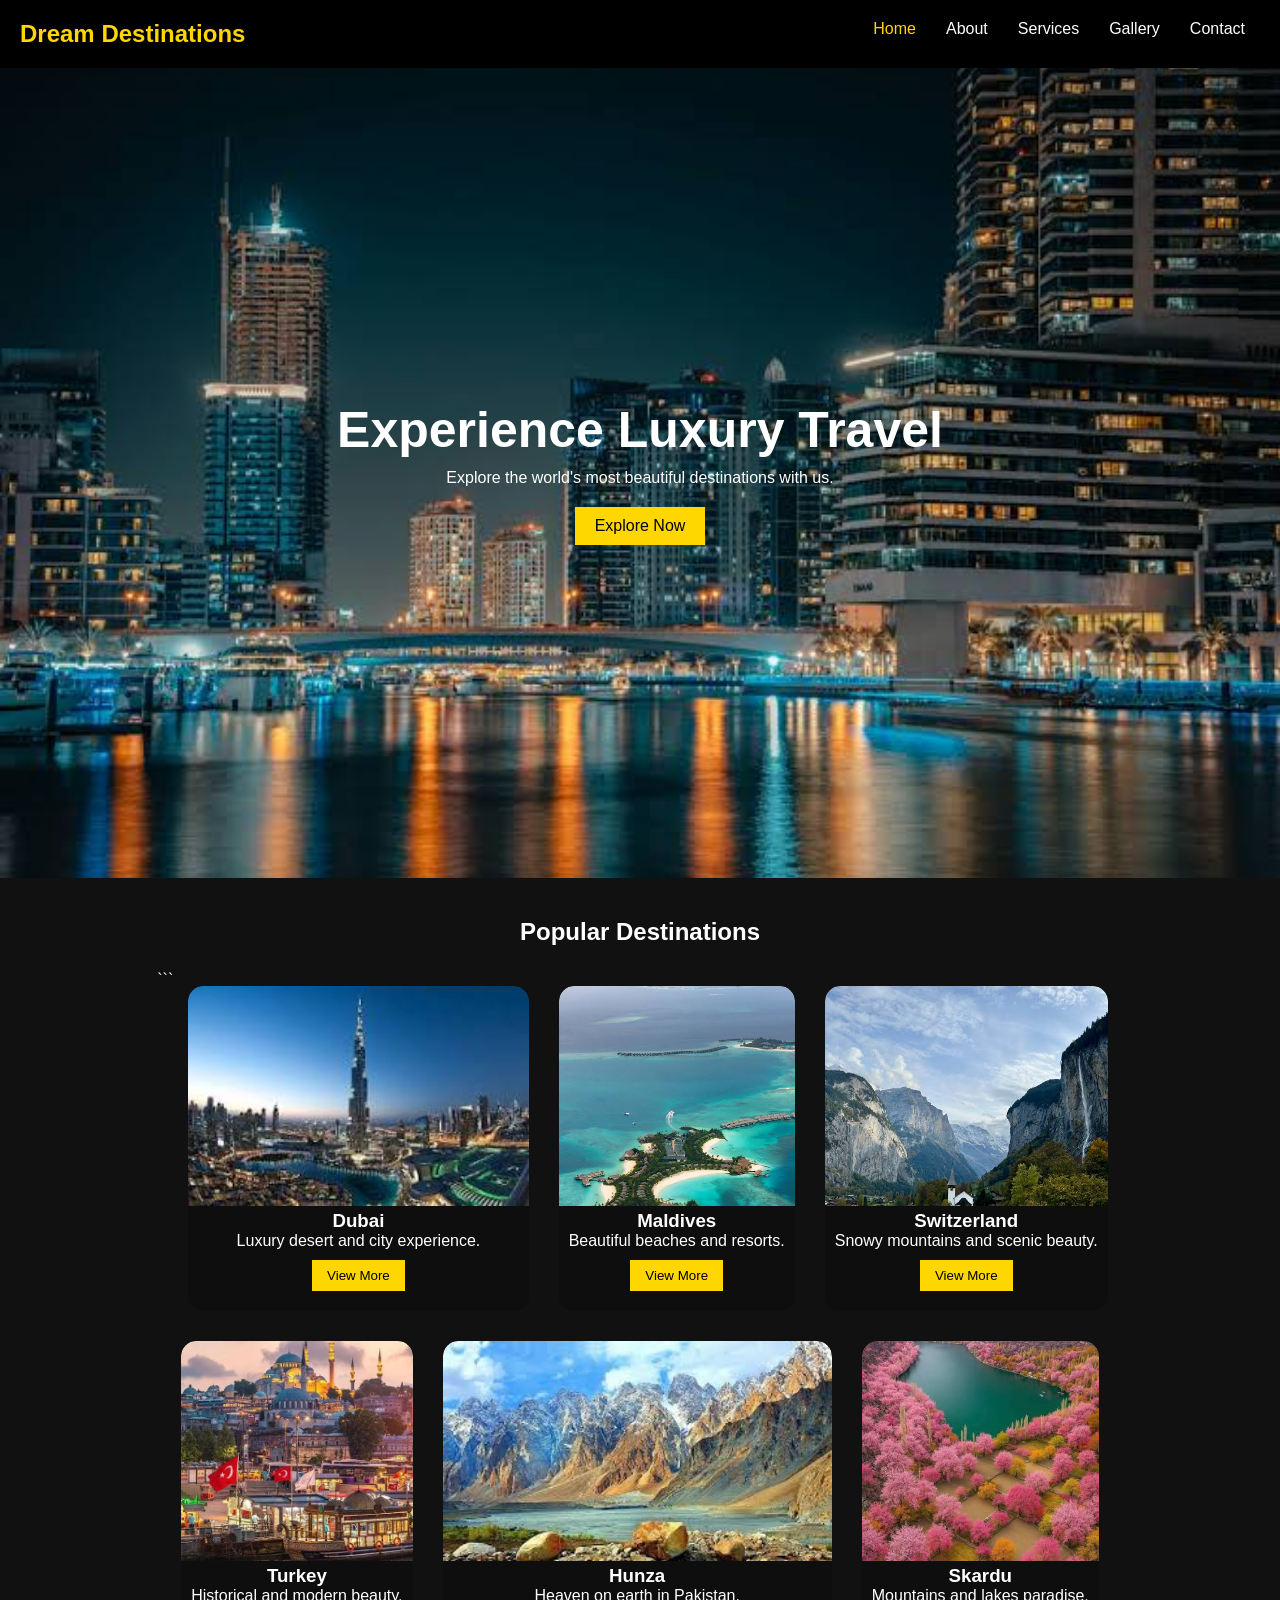
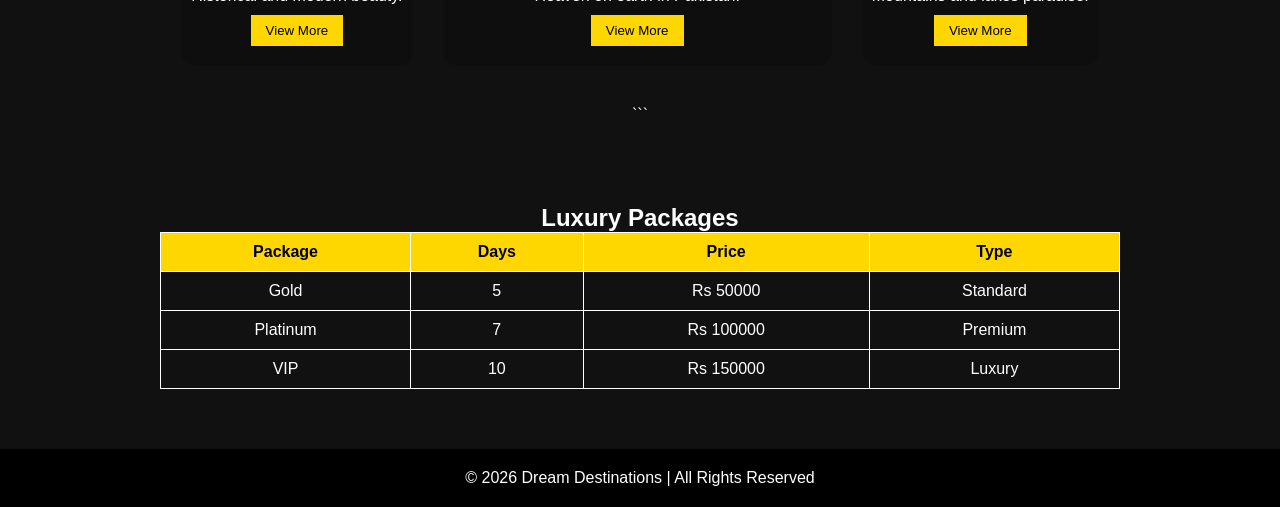
==== pages/home.html @ 842077b0 "28/07.2026 Dream Destination is a web-based project that helps users explore and choose their ideal " ====
<!DOCTYPE html>

<html lang="en">
<head>
    <meta charset="UTF-8">
    <meta name="viewport" content="width=device-width, initial-scale=1.0">
    <title>Dream Destinations</title>
    <link rel="stylesheet" href="../styles/travel.css">
</head>
<body>



<header>
    <nav class="navbar">
        <h2 class="logo">Dream Destinations</h2>
        <ul class="nav-links">
            <li><a href="../pages/home.html" class="active">Home</a></li>
            <li><a href="../pages/about.html">About</a></li>
            <li><a href="../pages/services.html">Services</a></li>
            <li><a href="../pages/gallery.html">Gallery</a></li>
            <li><a href="../pages/contact.html">Contact</a></li>
        </ul>
    </nav>
</header>



<section class="hero">
    <div class="hero-content">
        <h1>Experience Luxury Travel</h1>
        <p>Explore the world's most beautiful destinations with us.</p>
        <a href="../pages/services.html" class="btn">Explore Now</a>
    </div>
</section>



<section class="cards">
    <h2>Popular Destinations</h2>
    <div class="card-container">

```
    <div class="card">
        <img src="../photos/dubai.jpg">
        <h3>Dubai</h3>
        <p>Luxury desert and city experience.</p>
        <button>View More</button>
    </div>

    <div class="card">
        <img src="../photos/maldives.jpg">
        <h3>Maldives</h3>
        <p>Beautiful beaches and resorts.</p>
        <button>View More</button>
    </div>

    <div class="card">
        <img src="../photos/switzerland.jpg" >
        <h3>Switzerland</h3>
        <p>Snowy mountains and scenic beauty.</p>
        <button>View More</button>
    </div>

    <div class="card">
        <img src="../photos/turkey.jpg">
        <h3>Turkey</h3>
        <p>Historical and modern beauty.</p>
        <button>View More</button>
    </div>

    <div class="card">
        <img src="../photos/hunza.jpg">
        <h3>Hunza</h3>
        <p>Heaven on earth in Pakistan.</p>
        <button>View More</button>
    </div>

    <div class="card">
        <img src="../photos/sakurdu.jpg">
        <h3>Skardu</h3>
        <p>Mountains and lakes paradise.</p>
        <button>View More</button>
    </div>

</div>
```

</section>


<section class="table-section">
    <h2>Luxury Packages</h2>
    <table>
        <tr>
            <th>Package</th>
            <th>Days</th>
            <th>Price</th>
            <th>Type</th>
        </tr>
        <tr>
            <td>Gold</td>
            <td>5</td>
            <td>Rs 50000</td>
            <td>Standard</td>
        </tr>
        <tr>
            <td>Platinum</td>
            <td>7</td>
            <td>Rs 100000</td>
            <td>Premium</td>
        </tr>
        <tr>
            <td>VIP</td>
            <td>10</td>
            <td>Rs 150000</td>
            <td>Luxury</td>
        </tr>
    </table>
</section>

<footer>
    <p>© 2026 Dream Destinations | All Rights Reserved</p>
</footer>

</body>
</html>
---- styles/travel.css ----
*{
margin: 0;
padding: 0;
box-sizing: border-box;
font-family: Arial, sans-serif;
}

body{
background: #100c0c;
color: white;
}


.navbar{
display: flex;
justify-content: space-between;
padding: 20px;
background: black;
position: sticky;
top: 0;
}

.logo{
color: gold;
}

.nav-links{
display: flex;
list-style: none;
}

.nav-links li{
margin: 0 15px;
}

.nav-links a{
text-decoration: none;
color: white;
transition: 0.3s;
}

.nav-links a:hover,
.nav-links .active{
color: gold;
}

.hero{
height: 90vh;
background: url('../photos/bg2.jpg') no-repeat center/cover;
display: flex;
justify-content: center;
align-items: center;
}

.hero-content{
text-align: center;
}

.hero h1{
font-size: 50px;
}

.hero p{
margin: 10px 0;
}

.btn{
display: inline-block;
padding: 10px 20px;
background: gold;
color: black;
text-decoration: none;
margin-top: 10px;
transition: 0.3s;
}

.btn:hover{
background: white;
}


.cards{
padding: 40px;
text-align: center;
display: grid;
gap: 25px;

}

.card-container{
display: flex;
flex-wrap: wrap;
justify-content: center;
}

.card{
background: #0f0e0f;
margin: 15px;
padding-bottom: 20px;

border-radius: 15px;
transition: 0.3s;
overflow: hidden;
text-align: center;
}

.card img{
width: 100%;
border-radius: 15px  15px 0 0;
height: 220px;
object-fit: cover;
}

.card:hover{
transform: scale(1.05);
box-shadow: 0 0 15px gold;
}
.card h2{
    color: white;
    margin-top: 15px;
}
.card p{
    color:"#333";
    padding: 0 10px;
}

.card button{
margin-top: 10px;
padding: 8px 15px;
background: gold;
border: none;
cursor: pointer;
}


.table-section{
padding: 40px;
text-align: center;

}

table{
width: 80%;
margin: auto;
border-collapse: collapse;
}

th, td{
padding: 10px;
border: 1px solid white;
}

th{
background: gold;
color: black;
}


footer{
text-align: center;
padding: 20px;
background: black;
margin-top: 20px;
}
.about-section {
    
    padding: 60px 80px;
    color: white;
    background-size: cover;
    background-position: center;
    background-image: url(../photos/bg3.jpg) ;
    
    height: 88vh;
    align-items: center;
    display: flex;
}
.about-section .text{
    width: 80%;
    
    align-items: center;
    flex-wrap: wrap;
    
}
 



.section-title  {
    
    
    text-align: left;
    color: gold;
    margin-bottom: 20px;
    font-size: 45px;
}

.about-section p {
    
    font-size: 18px;
    color: #ddd;
    width: 40%;
    max-width: 500px;
    line-height: 1.8;
}
body {
    background: #111;
    font-family: Arial;
    margin: 0;
}

.heading {
    text-align: center;
    color: gold;
    margin: 30px 0;
}


.services {
    display: grid;
    grid-template-columns: repeat(4, 1fr);
    gap: 25px;
    padding: 40px;
}


.service-card {
    background: #111;
    border-radius: 15px;
    overflow: hidden;
    text-align: center;
    transition: 0.3s;
}

.service-card img {
    width: 100%;
    height: 220px;
    object-fit: cover;
}


.service-card h2 {
    color: white;
    margin-top: 15px;
}

.service-card p {
    color: #ccc;
    padding: 10px;
}


.service-card:hover {
    transform: scale(1.05);
}


.gallery-section {
    padding: 80px;
    background: #111;
    text-align: center;
}

.gallery-section .section-title {
    color: gold;
    font-size: 40px;
    margin-bottom: 40px;
    text-align: center;
}


.gallery-grid {
    display: grid;
    grid-template-columns: repeat(3, 1fr);
    gap: 25px;
}


.gallery-grid img {
    width: 100%;
    height: 250px;
    object-fit: cover;
    border-radius: 10px;
    transition: 0.4s;
}


.gallery-grid img:hover {
    transform: scale(1.05);
    filter: brightness(1.2);
}


.contact-section {
    height: 88vh;
    background: url(../photos/contact.avif);
    background-size: cover;
    background-position: center;
    display: flex;
    flex-direction: column;
    align-items: center;
    justify-content: center;
}

.contact-section .section-title {
    color: gold;
    font-size: 50px;
    margin-bottom: 30px;
}


.contact-form {
    background: rgba(0,0,0,0.7);
    padding: 30px;
    border-radius: 10px;
    width: 350px;
    display: flex;
    flex-direction: column;
    gap: 15px;
}


.contact-form input,
.contact-form textarea {
    padding: 12px;
    border: none;
    border-radius: 5px;
    outline: none;
}


.contact-form button {
    background: gold;
    color: black;
    padding: 12px;
    border: none;
    border-radius: 5px;
    cursor: pointer;
    font-weight: bold;
    transition: 0.3s;
}

.contact-form button:hover {
    background: orange;
}
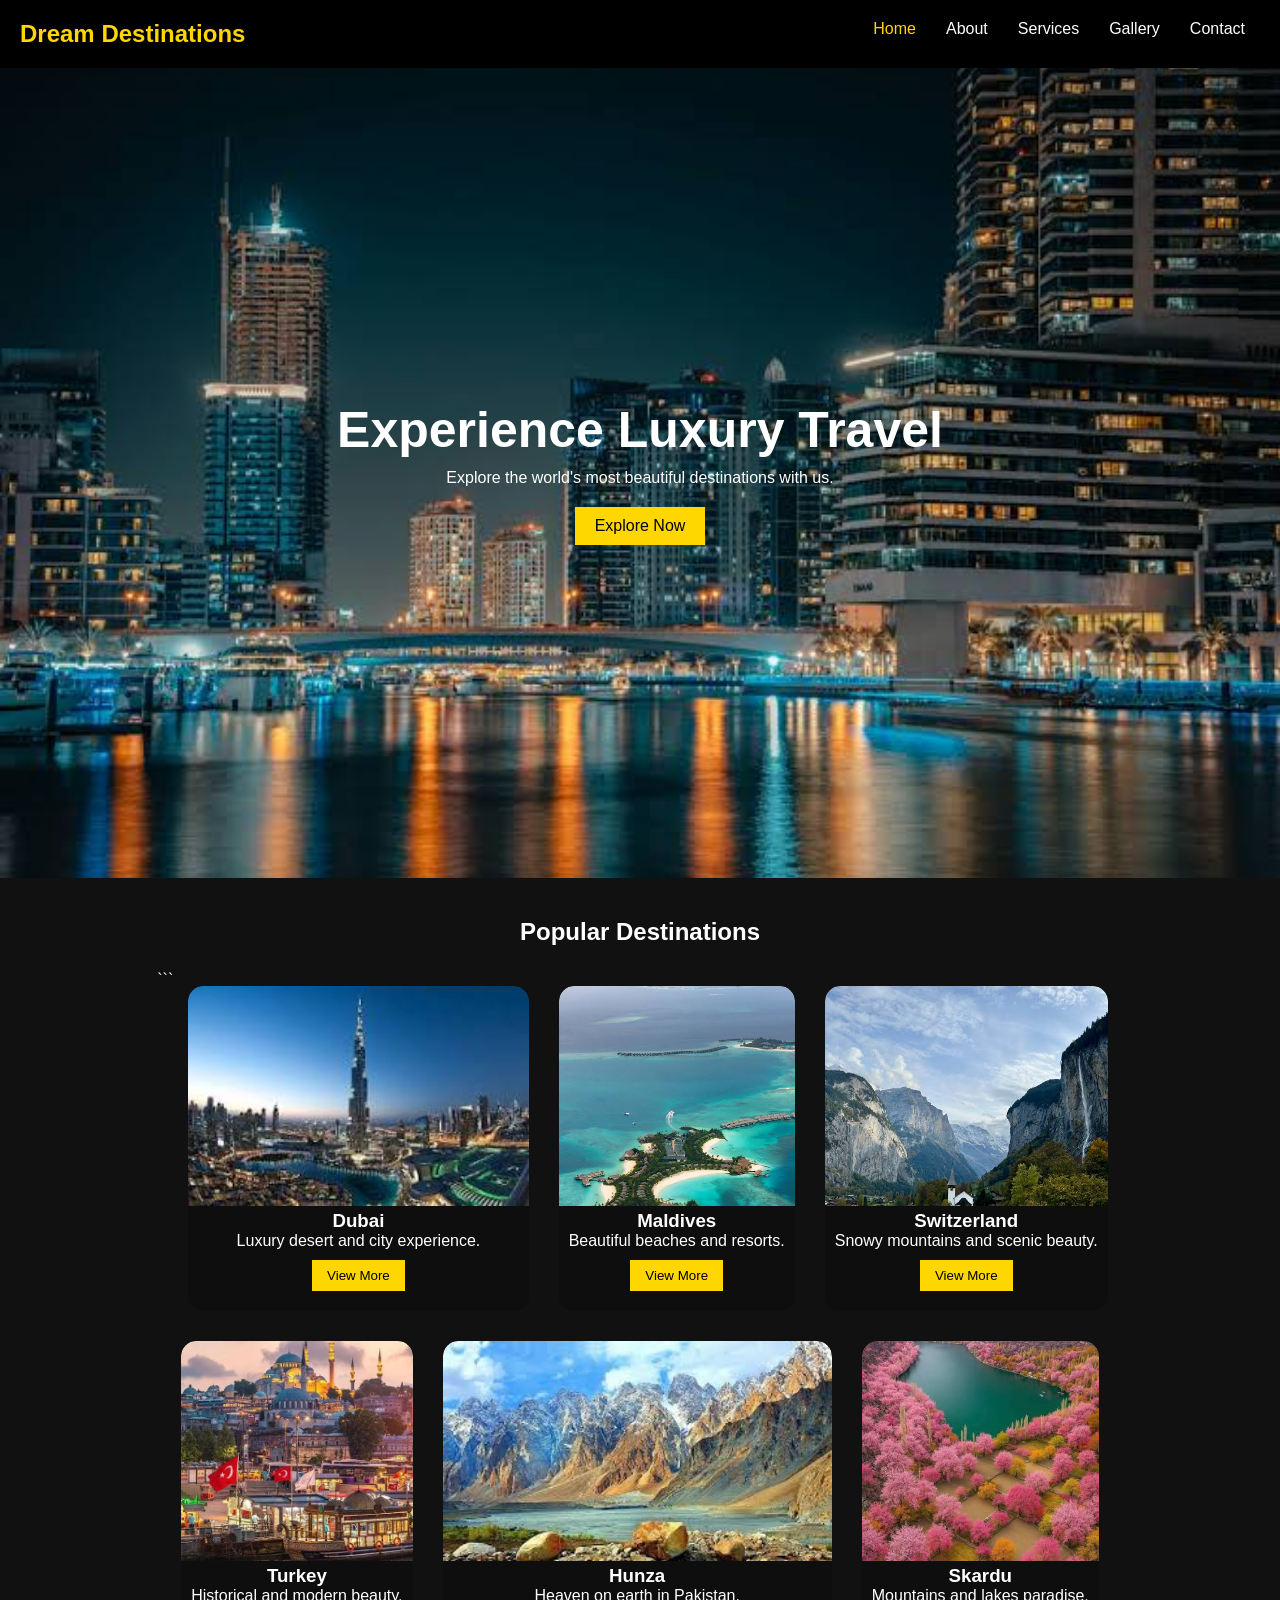
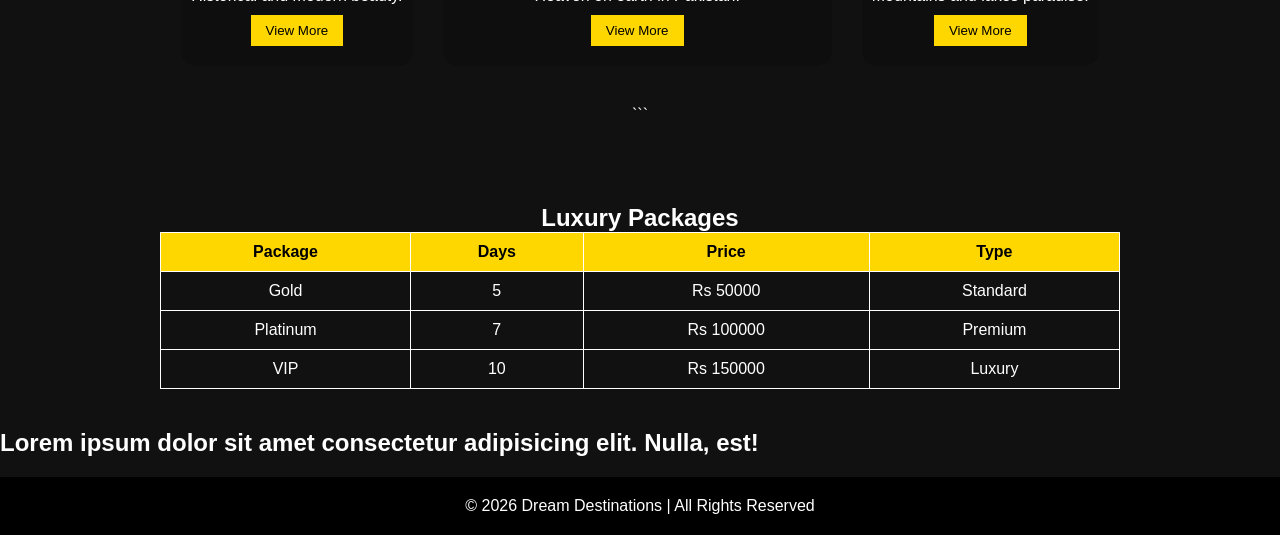
==== commit dca7107b: "28/07/2026 add h2" ====
--- a/pages/home.html
+++ b/pages/home.html
@@ -118,6 +118,7 @@
         </tr>
     </table>
 </section>
+<h2>Lorem ipsum dolor sit amet consectetur adipisicing elit. Nulla, est!</h2>
 
 <footer>
     <p>© 2026 Dream Destinations | All Rights Reserved</p>
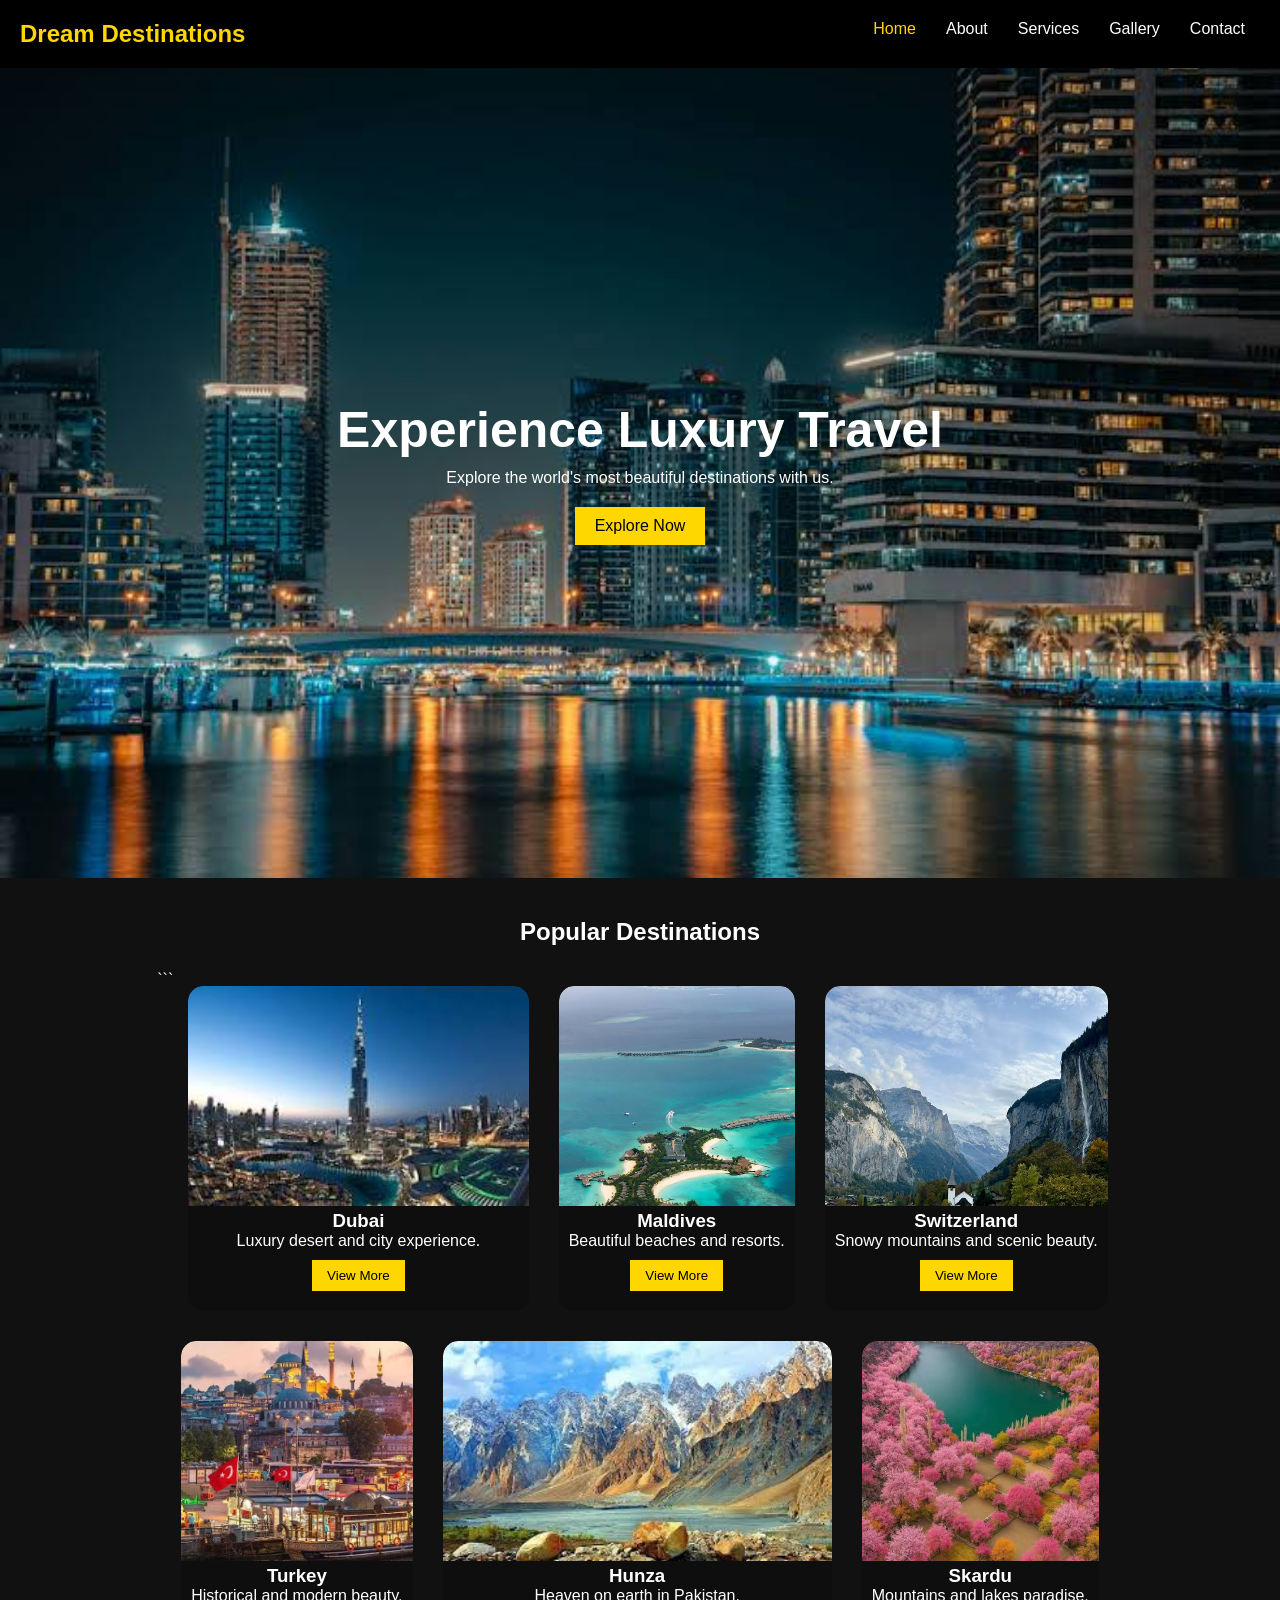
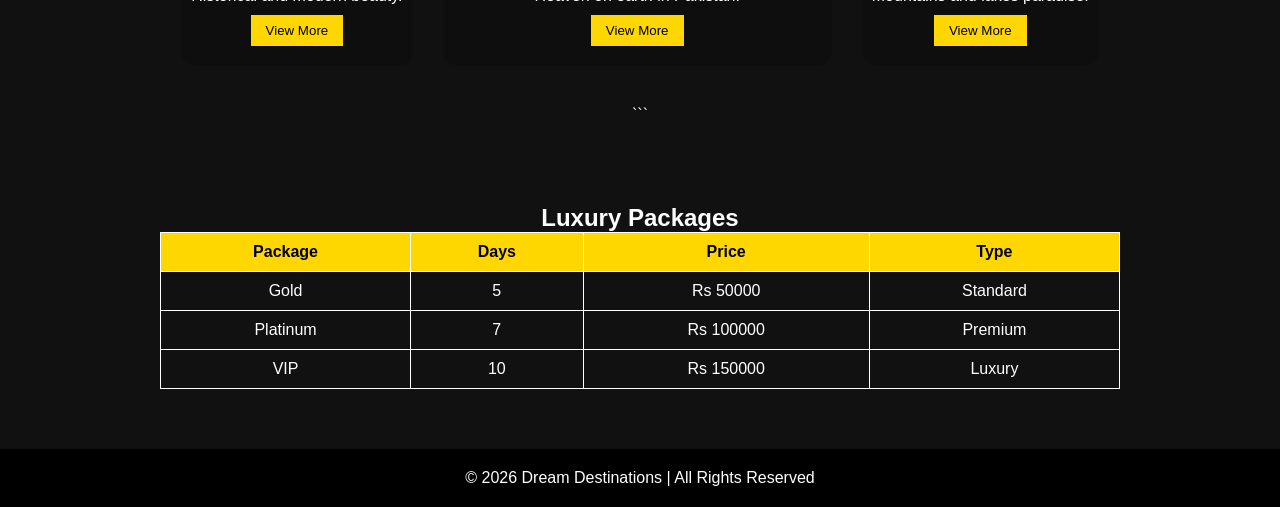
==== commit 92ffebc3: "28/07/2026 removed h2" ====
--- a/pages/home.html
+++ b/pages/home.html
@@ -118,7 +118,7 @@
         </tr>
     </table>
 </section>
-<h2>Lorem ipsum dolor sit amet consectetur adipisicing elit. Nulla, est!</h2>
+
 
 <footer>
     <p>© 2026 Dream Destinations | All Rights Reserved</p>
